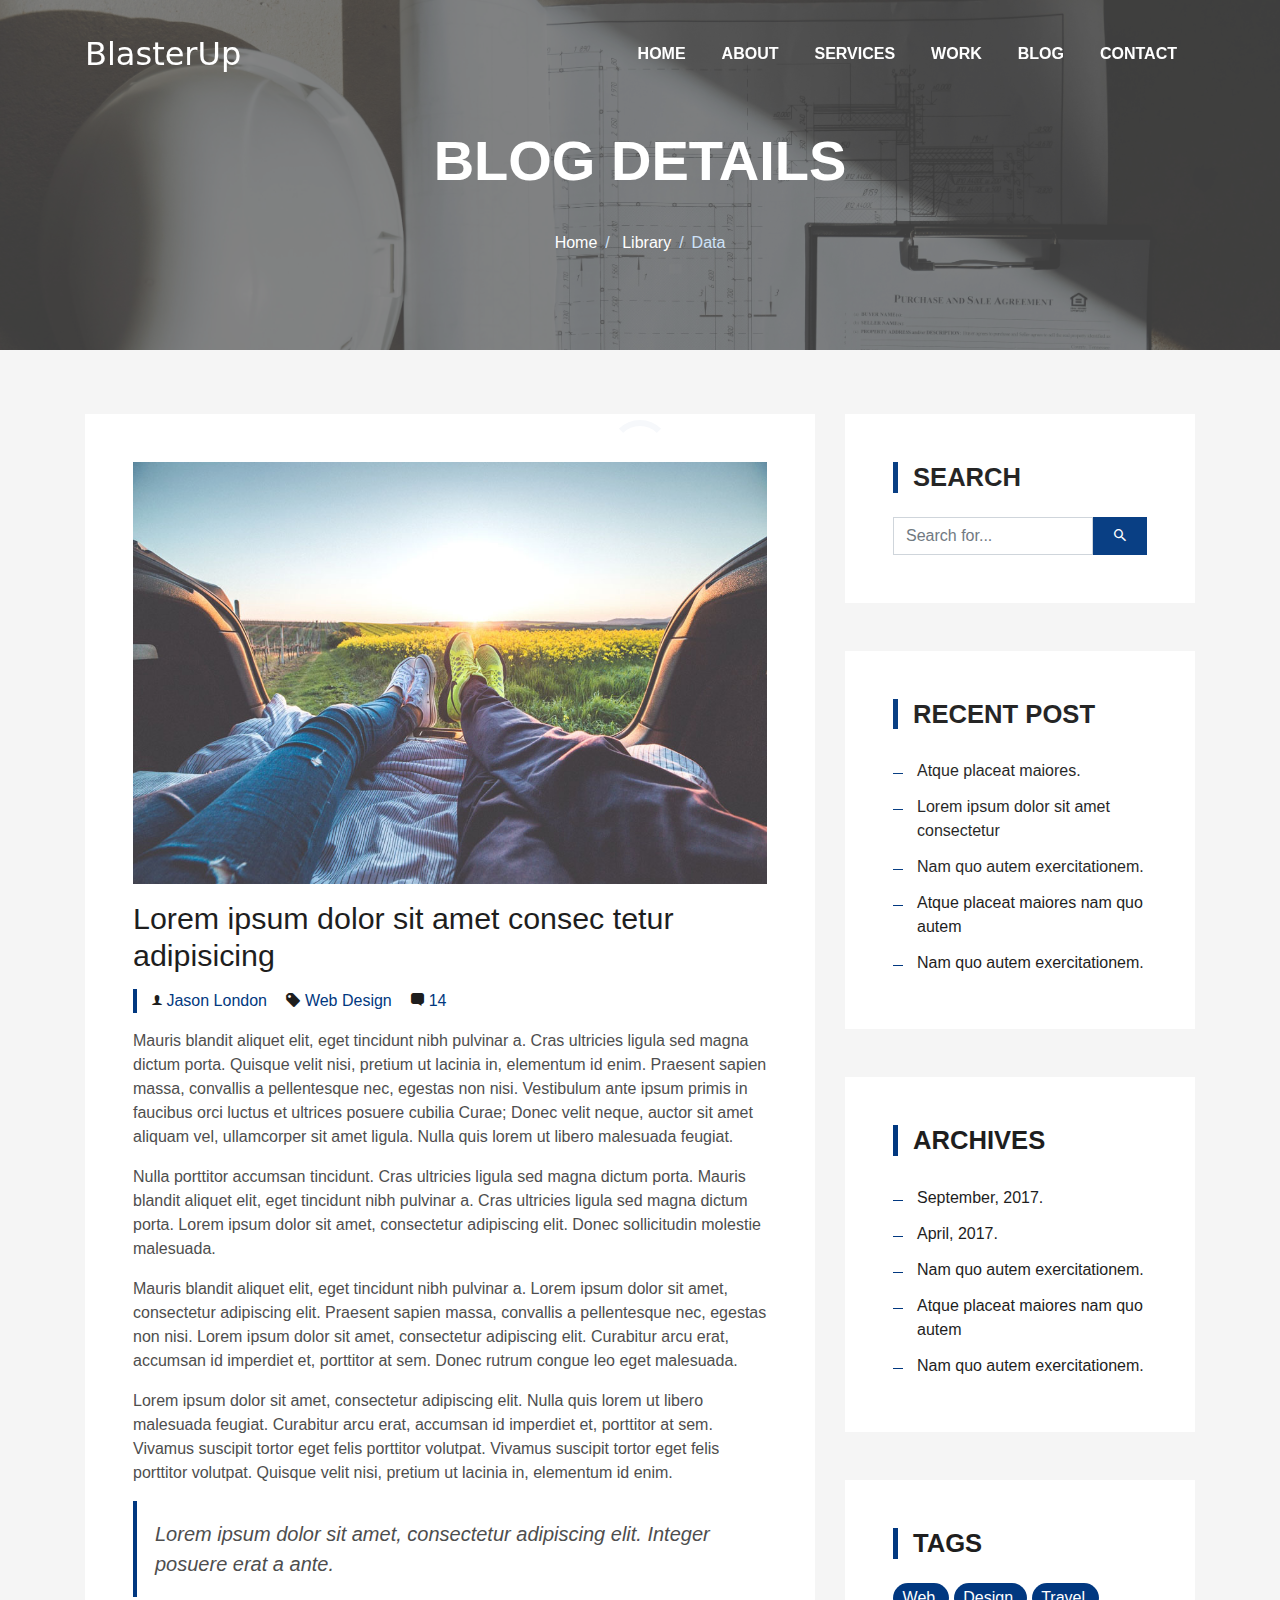
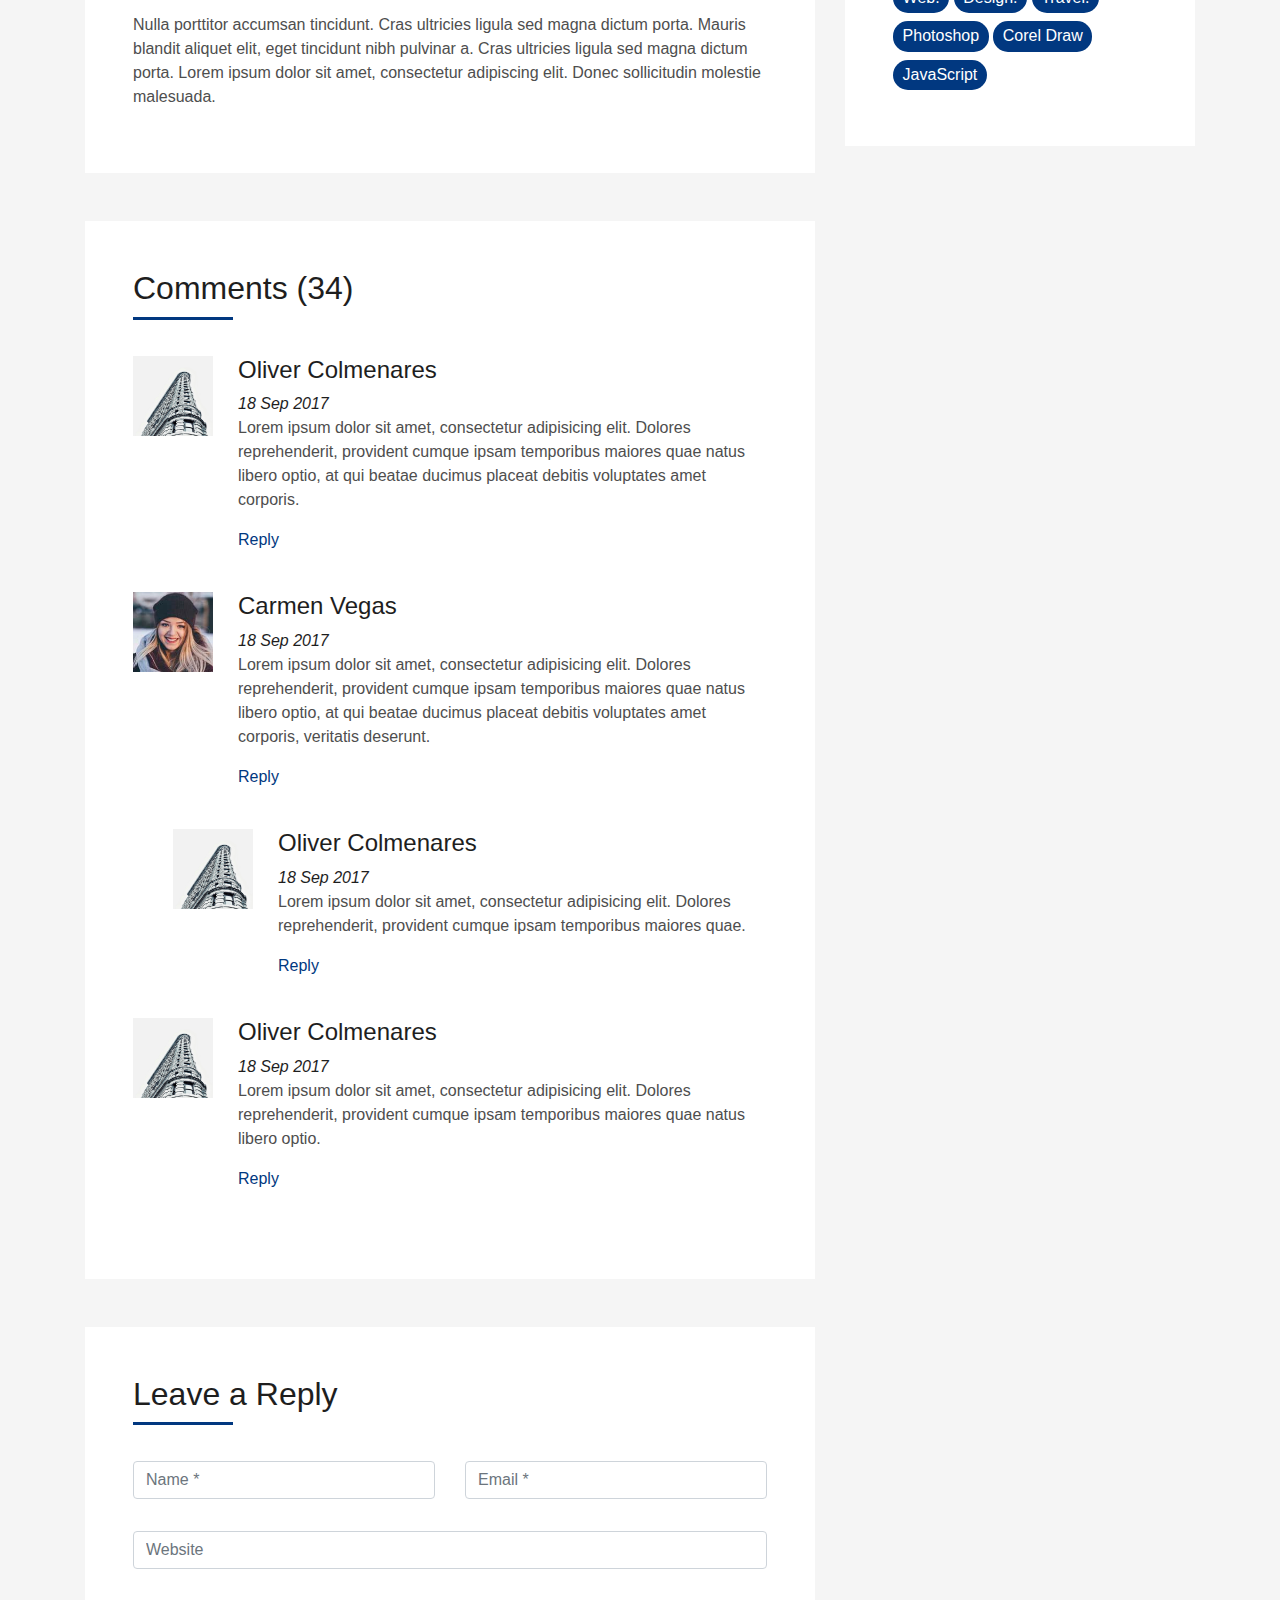
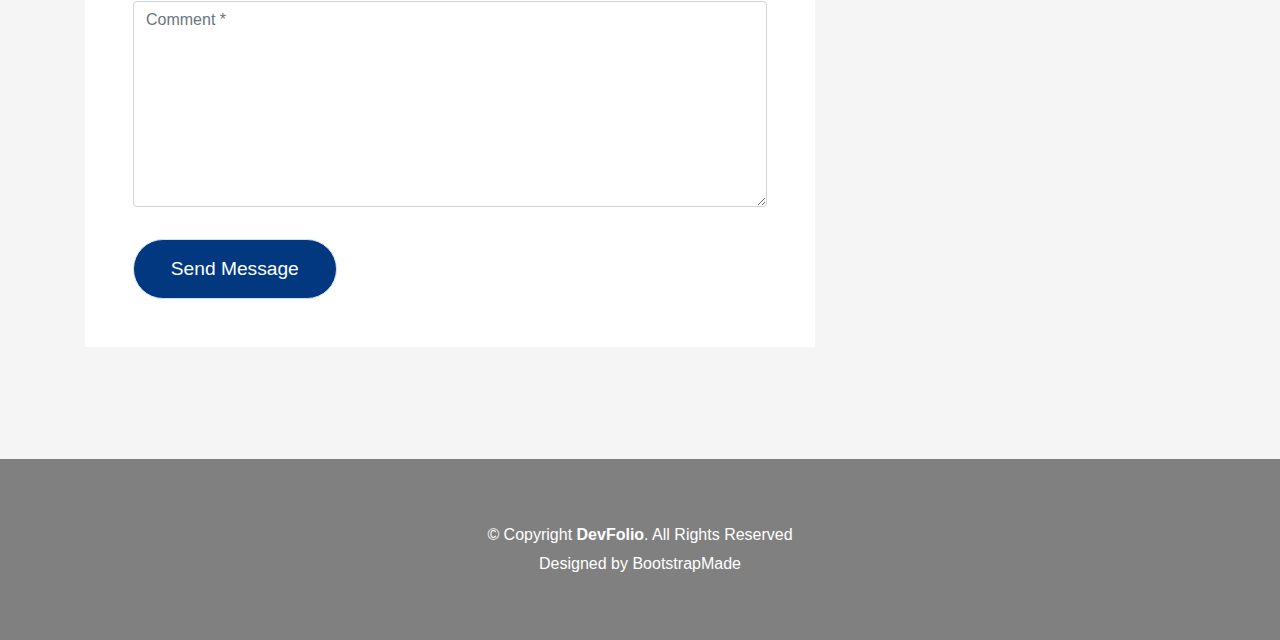
==== blog-single.html @ 53137da9 "Add files via upload" ====
<!DOCTYPE html>
<html lang="en">
<head>
  <meta charset="utf-8">
  <title>DevFolio Bootstrap Template</title>
  <meta content="width=device-width, initial-scale=1.0" name="viewport">
  <meta content="" name="keywords">
  <meta content="" name="description">

  <!-- Favicons -->
  <link href="img/favicon.png" rel="icon">
  <link href="img/apple-touch-icon.png" rel="apple-touch-icon">

  <!-- Bootstrap CSS File -->
  <link href="lib/bootstrap/css/bootstrap.min.css" rel="stylesheet">

  <!-- Libraries CSS Files -->
  <link href="lib/font-awesome/css/font-awesome.min.css" rel="stylesheet">
  <link href="lib/animate/animate.min.css" rel="stylesheet">
  <link href="lib/ionicons/css/ionicons.min.css" rel="stylesheet">
  <link href="lib/owlcarousel/assets/owl.carousel.min.css" rel="stylesheet">
  <link href="lib/lightbox/css/lightbox.min.css" rel="stylesheet">

  <!-- Main Stylesheet File -->
  <link href="css/style.css" rel="stylesheet">

  <!-- =======================================================
    Theme Name: DevFolio
    Theme URL: https://bootstrapmade.com/devfolio-bootstrap-portfolio-html-template/
    Author: BootstrapMade.com
    License: https://bootstrapmade.com/license/
  ======================================================= -->
</head>

<body>
  <!--/ Nav Star /-->
  <nav class="navbar navbar-b navbar-trans navbar-expand-md fixed-top" id="mainNav">
    <div class="container">
      <a class="navbar-brand js-scroll" href="#page-top">BlasterUp</a>
      <button class="navbar-toggler collapsed" type="button" data-toggle="collapse" data-target="#navbarDefault"
        aria-controls="navbarDefault" aria-expanded="false" aria-label="Toggle navigation">
        <span></span>
        <span></span>
        <span></span>
      </button>
      <div class="navbar-collapse collapse justify-content-end" id="navbarDefault">
        <ul class="navbar-nav">
          <li class="nav-item">
            <a class="nav-link js-scroll" href="index.html">Home</a>
          </li>
          <li class="nav-item">
            <a class="nav-link js-scroll" href="#">About</a>
          </li>
          <li class="nav-item">
            <a class="nav-link js-scroll" href="#">Services</a>
          </li>
          <li class="nav-item">
            <a class="nav-link js-scroll" href="#">Work</a>
          </li>
          <li class="nav-item">
            <a class="nav-link js-scroll" href="#">Blog</a>
          </li>
          <li class="nav-item">
            <a class="nav-link js-scroll" href="#">Contact</a>
          </li>
        </ul>
      </div>
    </div>
  </nav>
  <!--/ Nav End /-->

  <!--/ Intro Skew Star /-->
  <div class="intro intro-single route bg-image" style="background-image: url(img/overlay-bg.jpg)">
    <div class="overlay-mf"></div>
    <div class="intro-content display-table">
      <div class="table-cell">
        <div class="container">
          <h2 class="intro-title mb-4">Blog Details</h2>
          <ol class="breadcrumb d-flex justify-content-center">
            <li class="breadcrumb-item">
              <a href="#">Home</a>
            </li>
            <li class="breadcrumb-item">
              <a href="#">Library</a>
            </li>
            <li class="breadcrumb-item active">Data</li>
          </ol>
        </div>
      </div>
    </div>
  </div>
  <!--/ Intro Skew End /-->

  <!--/ Section Blog-Single Star /-->
  <section class="blog-wrapper sect-pt4" id="blog">
    <div class="container">
      <div class="row">
        <div class="col-md-8">
          <div class="post-box">
            <div class="post-thumb">
              <img src="img/post-1.jpg" class="img-fluid" alt="">
            </div>
            <div class="post-meta">
              <h1 class="article-title">Lorem ipsum dolor sit amet consec tetur adipisicing</h1>
              <ul>
                <li>
                  <span class="ion-ios-person"></span>
                  <a href="#">Jason London</a>
                </li>
                <li>
                  <span class="ion-pricetag"></span>
                  <a href="#">Web Design</a>
                </li>
                <li>
                  <span class="ion-chatbox"></span>
                  <a href="#">14</a>
                </li>
              </ul>
            </div>
            <div class="article-content">
              <p>
                Mauris blandit aliquet elit, eget tincidunt nibh pulvinar a. Cras ultricies ligula sed magna dictum
                porta. Quisque velit
                nisi, pretium ut lacinia in, elementum id enim. Praesent sapien massa, convallis a pellentesque
                nec, egestas non nisi. Vestibulum ante ipsum primis in faucibus orci luctus et ultrices posuere
                cubilia Curae; Donec velit neque, auctor sit amet aliquam vel, ullamcorper sit amet ligula.
                Nulla quis lorem ut libero malesuada feugiat.
              </p>
              <p>
                Nulla porttitor accumsan tincidunt. Cras ultricies ligula sed magna dictum porta. Mauris blandit
                aliquet elit, eget tincidunt
                nibh pulvinar a. Cras ultricies ligula sed magna dictum porta. Lorem ipsum dolor sit amet,
                consectetur adipiscing elit. Donec sollicitudin molestie malesuada.
              </p>
              <p>
                Mauris blandit aliquet elit, eget tincidunt nibh pulvinar a. Lorem ipsum dolor sit amet, consectetur
                adipiscing elit. Praesent
                sapien massa, convallis a pellentesque nec, egestas non nisi. Lorem ipsum dolor sit amet,
                consectetur adipiscing elit. Curabitur arcu erat, accumsan id imperdiet et, porttitor at
                sem. Donec rutrum congue leo eget malesuada.
              </p>
              <p>
                Lorem ipsum dolor sit amet, consectetur adipiscing elit. Nulla quis lorem ut libero malesuada feugiat.
                Curabitur arcu erat,
                accumsan id imperdiet et, porttitor at sem. Vivamus suscipit tortor eget felis porttitor
                volutpat. Vivamus suscipit tortor eget felis porttitor volutpat. Quisque velit nisi, pretium
                ut lacinia in, elementum id enim.
              </p>
              <blockquote class="blockquote">
                <p class="mb-0">Lorem ipsum dolor sit amet, consectetur adipiscing elit. Integer posuere erat a ante.</p>
              </blockquote>
              <p>
                Nulla porttitor accumsan tincidunt. Cras ultricies ligula sed magna dictum porta. Mauris blandit
                aliquet elit, eget tincidunt
                nibh pulvinar a. Cras ultricies ligula sed magna dictum porta. Lorem ipsum dolor sit amet,
                consectetur adipiscing elit. Donec sollicitudin molestie malesuada.
              </p>
            </div>
          </div>
          <div class="box-comments">
            <div class="title-box-2">
              <h4 class="title-comments title-left">Comments (34)</h4>
            </div>
            <ul class="list-comments">
              <li>
                <div class="comment-avatar">
                  <img src="img/testimonial-2.jpg" alt="">
                </div>
                <div class="comment-details">
                  <h4 class="comment-author">Oliver Colmenares</h4>
                  <span>18 Sep 2017</span>
                  <p>
                    Lorem ipsum dolor sit amet, consectetur adipisicing elit. Dolores reprehenderit, provident cumque
                    ipsam temporibus maiores
                    quae natus libero optio, at qui beatae ducimus placeat debitis voluptates amet corporis.
                  </p>
                  <a href="3">Reply</a>
                </div>
              </li>
              <li>
                <div class="comment-avatar">
                  <img src="img/testimonial-4.jpg" alt="">
                </div>
                <div class="comment-details">
                  <h4 class="comment-author">Carmen Vegas</h4>
                  <span>18 Sep 2017</span>
                  <p>
                    Lorem ipsum dolor sit amet, consectetur adipisicing elit. Dolores reprehenderit, provident cumque
                    ipsam temporibus maiores
                    quae natus libero optio, at qui beatae ducimus placeat debitis voluptates amet corporis,
                    veritatis deserunt.
                  </p>
                  <a href="3">Reply</a>
                </div>
              </li>
              <li class="comment-children">
                <div class="comment-avatar">
                  <img src="img/testimonial-2.jpg" alt="">
                </div>
                <div class="comment-details">
                  <h4 class="comment-author">Oliver Colmenares</h4>
                  <span>18 Sep 2017</span>
                  <p>
                    Lorem ipsum dolor sit amet, consectetur adipisicing elit. Dolores reprehenderit, provident cumque
                    ipsam temporibus maiores
                    quae.
                  </p>
                  <a href="3">Reply</a>
                </div>
              </li>
              <li>
                <div class="comment-avatar">
                  <img src="img/testimonial-2.jpg" alt="">
                </div>
                <div class="comment-details">
                  <h4 class="comment-author">Oliver Colmenares</h4>
                  <span>18 Sep 2017</span>
                  <p>
                    Lorem ipsum dolor sit amet, consectetur adipisicing elit. Dolores reprehenderit, provident cumque
                    ipsam temporibus maiores
                    quae natus libero optio.
                  </p>
                  <a href="3">Reply</a>
                </div>
              </li>
            </ul>
          </div>
          <div class="form-comments">
            <div class="title-box-2">
              <h3 class="title-left">
                Leave a Reply
              </h3>
            </div>
            <form class="form-mf">
              <div class="row">
                <div class="col-md-6 mb-3">
                  <div class="form-group">
                    <input type="text" class="form-control input-mf" id="inputName" placeholder="Name *" required>
                  </div>
                </div>
                <div class="col-md-6 mb-3">
                  <div class="form-group">
                    <input type="email" class="form-control input-mf" id="inputEmail1" placeholder="Email *" required>
                  </div>
                </div>
                <div class="col-md-12 mb-3">
                  <div class="form-group">
                    <input type="url" class="form-control input-mf" id="inputUrl" placeholder="Website">
                  </div>
                </div>
                <div class="col-md-12 mb-3">
                  <div class="form-group">
                    <textarea id="textMessage" class="form-control input-mf" placeholder="Comment *" name="message"
                      cols="45" rows="8" required></textarea>
                  </div>
                </div>
                <div class="col-md-12">
                  <button type="submit" class="button button-a button-big button-rouded">Send Message</button>
                </div>
              </div>
            </form>
          </div>
        </div>
        <div class="col-md-4">
          <div class="widget-sidebar sidebar-search">
            <h5 class="sidebar-title">Search</h5>
            <div class="sidebar-content">
              <form>
                <div class="input-group">
                  <input type="text" class="form-control" placeholder="Search for..." aria-label="Search for...">
                  <span class="input-group-btn">
                    <button class="btn btn-secondary btn-search" type="button">
                      <span class="ion-android-search"></span>
                    </button>
                  </span>
                </div>
              </form>
            </div>
          </div>
          <div class="widget-sidebar">
            <h5 class="sidebar-title">Recent Post</h5>
            <div class="sidebar-content">
              <ul class="list-sidebar">
                <li>
                  <a href="#">Atque placeat maiores.</a>
                </li>
                <li>
                  <a href="#">Lorem ipsum dolor sit amet consectetur</a>
                </li>
                <li>
                  <a href="#">Nam quo autem exercitationem.</a>
                </li>
                <li>
                  <a href="#">Atque placeat maiores nam quo autem</a>
                </li>
                <li>
                  <a href="#">Nam quo autem exercitationem.</a>
                </li>
              </ul>
            </div>
          </div>
          <div class="widget-sidebar">
            <h5 class="sidebar-title">Archives</h5>
            <div class="sidebar-content">
              <ul class="list-sidebar">
                <li>
                  <a href="#">September, 2017.</a>
                </li>
                <li>
                  <a href="#">April, 2017.</a>
                </li>
                <li>
                  <a href="#">Nam quo autem exercitationem.</a>
                </li>
                <li>
                  <a href="#">Atque placeat maiores nam quo autem</a>
                </li>
                <li>
                  <a href="#">Nam quo autem exercitationem.</a>
                </li>
              </ul>
            </div>
          </div>
          <div class="widget-sidebar widget-tags">
            <h5 class="sidebar-title">Tags</h5>
            <div class="sidebar-content">
              <ul>
                <li>
                  <a href="#">Web.</a>
                </li>
                <li>
                  <a href="#">Design.</a>
                </li>
                <li>
                  <a href="#">Travel.</a>
                </li>
                <li>
                  <a href="#">Photoshop</a>
                </li>
                <li>
                  <a href="#">Corel Draw</a>
                </li>
                <li>
                  <a href="#">JavaScript</a>
                </li>
              </ul>
            </div>
          </div>
        </div>
      </div>
    </div>
  </section>
  <!--/ Section Blog-Single End /-->

  <!--/ Section Contact-Footer Star /-->
  <section class="paralax-mf footer-paralax bg-image sect-mt4 route" style="background-image: url(img/overlay-bg.jpg)">
    <div class="overlay-mf"></div>
    <footer>
      <div class="container">
        <div class="row">
          <div class="col-sm-12">
            <div class="copyright-box">
              <p class="copyright">&copy; Copyright <strong>DevFolio</strong>. All Rights Reserved</p>
              <div class="credits">
                <!--
                  All the links in the footer should remain intact.
                  You can delete the links only if you purchased the pro version.
                  Licensing information: https://bootstrapmade.com/license/
                  Purchase the pro version with working PHP/AJAX contact form: https://bootstrapmade.com/buy/?theme=DevFolio
                -->
                Designed by <a href="https://bootstrapmade.com/">BootstrapMade</a>
              </div>
            </div>
          </div>
        </div>
      </div>
    </footer>
  </section>
  <!--/ Section Contact-footer End /-->

  <a href="#" class="back-to-top"><i class="fa fa-chevron-up"></i></a>
  <div id="preloader"></div>

  <!-- JavaScript Libraries -->
  <script src="lib/jquery/jquery.min.js"></script>
  <script src="lib/jquery/jquery-migrate.min.js"></script>
  <script src="lib/popper/popper.min.js"></script>
  <script src="lib/bootstrap/js/bootstrap.min.js"></script>
  <script src="lib/easing/easing.min.js"></script>
  <script src="lib/counterup/jquery.waypoints.min.js"></script>
  <script src="lib/counterup/jquery.counterup.js"></script>
  <script src="lib/owlcarousel/owl.carousel.min.js"></script>
  <script src="lib/lightbox/js/lightbox.min.js"></script>
  <script src="lib/typed/typed.min.js"></script>
  <!-- Contact Form JavaScript File -->
  <script src="contactform/contactform.js"></script>

  <!-- Template Main Javascript File -->
  <script src="js/main.js"></script>

</body>
</html>
---- css/style.css ----
/*
  Theme Name: DevFolio
  Theme URL: https://bootstrapmade.com/devfolio-bootstrap-portfolio-html-template/
  Author: BootstrapMade.com
  License: https://bootstrapmade.com/license/
*/

/*======================================
//--//-->   STYLES GENERALES
======================================*/
:root {
  --cor-1:#f5f5f5;
  --cor-2:#4e4e4e;
  --cor-3:#1e1e1e;
  --cor-4:#013880;
  --cor-5:#cde1f8;

}

body {
  background-color: var(--cor-1);
  color: var(--cor-2);
}

h1,
h2,
h3,
h4,
h5,
h6 {
  color: var(--cor-3);
}

a {
  color: var(--cor-3);
  transition: all 0.5s ease-in-out;
}

a:hover {
  color: var(--cor-4);
  text-decoration: none;
  transition: all 0.5s ease-in-out;
}

.p-r {
  position: relative;
}

.color-a {
  color: var(--cor-4);
}

.color-d {
  color: var(--cor-1);
}

.color-text-a {
  color: var(--cor-2);
}

.box-shadow,
.paralax-mf,
.service-box,
.work-box,
.card-blog {
  box-shadow: 0 13px 8px -10px rgba(241, 7, 7, 0.1);
}

.box-shadow-a,
.button:hover {
  box-shadow: 0 0 0 4px var(--cor-5);
}

.display-5 {
  font-size: 2.5rem;
  font-weight: 300;
  line-height: 1.1;
}

.display-6 {
  font-size: 2rem;
  font-weight: 300;
  line-height: 1.1;
}

.avatar {
  width: 32px;
  height: 32px;
  margin-right: 4px;
  overflow: hidden;
}

.bg-image {
  background-repeat: no-repeat;
  background-attachment: fixed;
  background-size: cover;
  background-position: center center;
}

.overlay-mf {
  background-color: var(--cor-2);
}

.overlay-mf {
  position: absolute;
  top: 0;
  left: 0px;
  padding: 0;
  height: 100%;
  width: 100%;
  opacity: .7;
}

.paralax-mf {
  position: relative;
  padding: 8rem 0;
}

.display-table {
  width: 100%;
  height: 100%;
  display: table;
}

.table-cell {
  display: table-cell;
  vertical-align: middle;
}

/*--/ Sections /--*/

.sect-4 {
  padding: 4rem 0;
}

.sect-pt4 {
  padding-top: 4rem;
}

.sect-mt4 {
  margin-top: 4rem;
}

/*--/ Title s /--*/

.title-s {
  font-weight: 600;
  color: var(--cor-3);
  font-size: 1.1rem;
}

/*--/ Title A /--*/

.title-box {
  margin-bottom: 4rem;
}

.title-a {
  font-size: 3rem;
  font-weight: bold;
  text-transform: uppercase;
}

.subtitle-a {
  color: var(--cor-2);
}

.line-mf {
  width: 40px;
  height: 5px;
  background-color: var(--cor-4);
  margin: 0 auto;
}

/*--/ Title Left /--*/

.title-box-2 {
  margin-bottom: 3rem;
}

.title-left {
  font-size: 2rem;
  position: relative;
}

.title-left:before {
  content: '';
  position: absolute;
  height: 3px;
  background-color: var(--cor-4);
  width: 100px;
  bottom: -12px;
}

/*------/ Box /------*/

.box-pl2 {
  padding-left: 2rem;
}

.box-shadow-full {
  padding: 3rem 1.25rem;
  position: relative;
  background-color: #fff;
  margin-bottom: 3rem;
  z-index: 2;
  box-shadow: 0 1px 1px 0 rgba(0, 0, 0, 0.06), 0 2px 5px 0 rgba(0, 0, 0, 0.2);
}

/*------/ Socials /------*/

.socials {
  padding: 1.5rem 0;
}

.socials ul li {
  display: inline-block;
}

.socials .ico-circle {
  height: 40px;
  width: 40px;
  font-size: 1.7rem;
  border-radius: 80%;
  line-height: 1.4;
  margin: 0 15px 0 0;
  box-shadow: 0 0 0 3px var(--cor-4);
  transition: all 500ms ease;
}

.socials .ico-circle:hover {
  background-color: var(--cor-4);
  color: #fff;
  box-shadow: 0 0 0 3px var(--cor-5);
  transition: all 500ms ease;
}

/*------/ Ul resect /------*/

.ul-resect,
.socials ul,
.list-ico,
.blog-wrapper .post-meta ul,
.box-comments .list-comments,
.widget-sidebar .list-sidebar,
.widget-tags ul {
  list-style: none;
  padding-left: 0;
  margin-bottom: 0;
}

.list-ico {
  line-height: 2;
}

.list-ico span {
  color: var(--cor-4);
  margin-right: 10px;
}

/*------/ Ico Circle /------*/

.ico-circle {
  height: 100px;
  width: 100px;
  font-size: 2rem;
  border-radius: 50%;
  line-height: 1.55;
  margin: 0 auto;
  text-align: center;
  box-shadow: 0 0 0 10px var(--cor-4);
  display: block;
}

/*------/ Owl Carousel /------*/

.owl-theme .owl-dots {
  text-align: center;
  margin-top: 18px;
}

.owl-theme .owl-dots .owl-dot {
  display: inline-block;
}

.owl-theme .owl-dots .owl-dot span {
  width: 18px;
  height: 7px;
  margin: 5px 5px;
  background: var(--cor-5);
  border: 0px solid var(--cor-5);
  display: block;
  transition: all 0.6s ease-in-out;
  cursor: pointer;
}

.owl-theme .owl-dots .owl-dot:hover span {
  background-color: var(--cor-5);
}

.owl-theme .owl-dots .owl-dot.active span {
  background-color: #1B1B1B;
  width: 25px;
}

/*--/ Scrolltop s /--*/

.scrolltop-mf {
  position: relative;
  display: none;
}

.scrolltop-mf span {
  z-index: 999;
  position: fixed;
  width: 42px;
  height: 42px;
  background-color: var(--cor-4);
  opacity: .7;
  font-size: 1.6rem;
  line-height: 1.5;
  text-align: center;
  color: #fff;
  top: auto;
  left: auto;
  right: 30px;
  bottom: 50px;
  cursor: pointer;
  border-radius: 50%;
}

/* Back to top button */

.back-to-top {
  position: fixed;
  display: none;
  background: var(--cor-4);
  color: #fff;
  width: 44px;
  height: 44px;
  text-align: center;
  line-height: 1;
  font-size: 16px;
  border-radius: 50%;
  right: 15px;
  bottom: 15px;
  transition: background 0.5s;
  z-index: 11;
}

.back-to-top i {
  padding-top: 12px;
  color: #fff;
}

/* Prelaoder */

#preloader {
  position: fixed;
  top: 0;
  left: 0;
  right: 0;
  bottom: 0;
  z-index: 9999;
  overflow: hidden;
  background: #fff;
}

#preloader:before {
  content: "";
  position: fixed;
  top: calc(50% - 30px);
  left: calc(50% - 30px);
  border: 6px solid #f2f2f2;
  border-top: 6px solid var(--cor-4);
  border-radius: 50%;
  width: 60px;
  height: 60px;
  -webkit-animation: animate-preloader 1s linear infinite;
  animation: animate-preloader 1s linear infinite;
}

@-webkit-keyframes animate-preloader {
  0% {
    -webkit-transform: rotate(0deg);
    transform: rotate(0deg);
  }

  100% {
    -webkit-transform: rotate(360deg);
    transform: rotate(360deg);
  }
}

@keyframes animate-preloader {
  0% {
    -webkit-transform: rotate(0deg);
    transform: rotate(0deg);
  }

  100% {
    -webkit-transform: rotate(360deg);
    transform: rotate(360deg);
  }
}

/*======================================
//--//-->   NAVBAR
======================================*/

.navbar-b {
  transition: all .5s ease-in-out;
  background-color: transparent;
  padding-top: 1.563rem;
  padding-bottom: 1.563rem;
}

.navbar-b.navbar-reduce {
  box-shadow: 0px 6px 9px 0px rgba(0, 0, 0, 0.06);
}

.navbar-b.navbar-trans .nav-item,
.navbar-b.navbar-reduce .nav-item {
  position: relative;
  padding-right: 10px;
  padding-left: 0;
}

.navbar-b.navbar-trans .nav-link,
.navbar-b.navbar-reduce .nav-link {
  color: #fff;
  text-transform: uppercase;
  font-weight: 600;
}

.navbar-b.navbar-trans .nav-link:before,
.navbar-b.navbar-reduce .nav-link:before {
  content: '';
  position: absolute;
  margin-left: 0px;
  width: 0%;
  bottom: 0;
  left: 0;
  height: 2px;
  transition: all 500ms ease;
}

.navbar-b.navbar-trans .nav-link:hover,
.navbar-b.navbar-reduce .nav-link:hover {
  color: #1B1B1B;
}

.navbar-b.navbar-trans .nav-link:hover:before,
.navbar-b.navbar-reduce .nav-link:hover:before {
  width: 35px;
}

.navbar-b.navbar-trans .show > .nav-link:before,
.navbar-b.navbar-trans .active > .nav-link:before,
.navbar-b.navbar-trans .nav-link.show:before,
.navbar-b.navbar-trans .nav-link.active:before,
.navbar-b.navbar-reduce .show > .nav-link:before,
.navbar-b.navbar-reduce .active > .nav-link:before,
.navbar-b.navbar-reduce .nav-link.show:before,
.navbar-b.navbar-reduce .nav-link.active:before {
  width: 35px;
}

.navbar-b.navbar-trans .nav-link:before {
  background-color: #fff;
}

.navbar-b.navbar-trans .nav-link:hover {
  color: #fff;
}

.navbar-b.navbar-trans .show > .nav-link,
.navbar-b.navbar-trans .active > .nav-link,
.navbar-b.navbar-trans .nav-link.show,
.navbar-b.navbar-trans .nav-link.active {
  color: #fff;
}

.navbar-b.navbar-reduce {
  transition: all .5s ease-in-out;
  background-color: #fff;
  padding-top: 15px;
  padding-bottom: 15px;
}

.navbar-b.navbar-reduce .nav-link {
  color: var(--cor-4);
}

.navbar-b.navbar-reduce .nav-link:before {
  background-color: var(--cor-4);
}

.navbar-b.navbar-reduce .nav-link:hover {
  color: var(--cor-4);
}

.navbar-b.navbar-reduce .show > .nav-link,
.navbar-b.navbar-reduce .active > .nav-link,
.navbar-b.navbar-reduce .nav-link.show,
.navbar-b.navbar-reduce .nav-link.active {
  color: var(--cor-4);
}

.navbar-b.navbar-reduce .navbar-brand {
  color: var(--cor-4);
}

.navbar-b.navbar-reduce .navbar-toggler span {
  background-color: #1B1B1B;
}

.navbar-b .navbar-brand {
  font-family: "Black Ops One", system-ui;
  font-style: normal;
  color: #fff;
  font-size: 2rem;
}

.navbar-b .navbar-nav .dropdown-item.show .dropdown-menu,
.navbar-b .dropdown.show .dropdown-menu,
.navbar-b .dropdown-btn.show .dropdown-menu {
  -webkit-transform: translate3d(0px, 0px, 0px);
  transform: translate3d(0px, 0px, 0px);
  visibility: visible !important;
}

.navbar-b .dropdown-menu {
  margin: 1.12rem 0 0;
  border-radius: 0;
}

.navbar-b .dropdown-menu .dropdown-item {
  padding: .7rem 1.7rem;
  transition: all 500ms ease;
}

.navbar-b .dropdown-menu .dropdown-item:hover {
  background-color: var(--cor-4);
  color: #fff;
  transition: all 500ms ease;
}

.navbar-b .dropdown-menu .dropdown-item.active {
  background-color: var(--cor-4);
}

/*--/ Hamburger Navbar /--*/

.navbar-toggler {
  position: relative;
}

.navbar-toggler:focus,
.navbar-toggler:active {
  outline: 0;
}

.navbar-toggler span {
  display: block;
  background-color: #fff;
  height: 3px;
  width: 25px;
  margin-top: 4px;
  margin-bottom: 4px;
  -webkit-transform: rotate(0deg);
  transform: rotate(0deg);
  left: 0;
  opacity: 1;
}

.navbar-toggler span:nth-child(1),
.navbar-toggler span:nth-child(3) {
  transition: -webkit-transform .35s ease-in-out;
  transition: transform .35s ease-in-out;
  transition: transform .35s ease-in-out, -webkit-transform .35s ease-in-out;
}

.navbar-toggler:not(.collapsed) span:nth-child(1) {
  position: absolute;
  left: 12px;
  top: 10px;
  -webkit-transform: rotate(135deg);
  transform: rotate(135deg);
  opacity: 0.9;
}

.navbar-toggler:not(.collapsed) span:nth-child(2) {
  height: 12px;
  visibility: hidden;
  background-color: transparent;
}

.navbar-toggler:not(.collapsed) span:nth-child(3) {
  position: absolute;
  left: 12px;
  top: 10px;
  -webkit-transform: rotate(-135deg);
  transform: rotate(-135deg);
  opacity: 0.9;
}

/*======================================
//--//-->   INTRO
======================================*/

.intro {
  height: 100vh;
  position: relative;
  color: #fff;
}

.intro .intro-content {
  text-align: center;
  position: absolute;
}

.intro .overlay-itro {
  background-color: rgba(0, 0, 0, 0.6);
  position: absolute;
  top: 0;
  left: 0px;
  padding: 0;
  height: 100%;
  width: 100%;
  opacity: .9;
}

.intro .intro-title {
  color: #fff;
  font-weight: 600;
  font-size: 3rem;
}

.intro .intro-subtitle {
  font-size: 1.5rem;
  font-weight: 300;
}

.intro .text-slider-items {
  display: none;
}

.intro-single {
  height: 350px;
}

.intro-single .intro-content {
  margin-top: 30px;
}

.intro-single .intro-title {
  text-transform: uppercase;
  font-size: 3rem;
}

.intro-single .breadcrumb {
  background-color: transparent;
  color: var(--cor-4);
}

.intro-single .breadcrumb .breadcrumb-item:before {
  color: var(--cor-5);
}

.intro-single .breadcrumb .breadcrumb-item.active {
  color: var(--cor-5);
}

.intro-single .breadcrumb a {
  color: #fff;
}

/*======================================
//--//-->   ABOUT
======================================*/

.about-mf .box-shadow-full {
  padding-top: 4rem;
  padding-bottom: 4rem;
}

.about-mf .about-img {
  margin-bottom: 2rem;
}

.about-mf .about-img img {
  margin-left: 10px;
}

.skill-mf span {
  color: var(--cor-2);
}

.skill-mf .progress {
  background-color: var(--cor-5);
  margin: .5rem 0 1.2rem 0;
  border-radius: 0;
  height: .7rem;
}

.skill-mf .progress .progress-bar {
  height: .7rem;
  background-color: var(--cor-4);
}

/*======================================
//--//-->   SERVICES
======================================*/

.service-box {
  background-color: #fff;
  padding: 2.5rem 1.3rem;
  border-radius: 1rem;
  margin-bottom: 3rem;
}

.service-box:hover .ico-circle {
  transition: all 500ms ease;
  color: #fff;
  background-color: var(--cor-4);
  box-shadow: 0 0 0 10px var(--cor-5);
}

.service-box .service-ico {
  margin-bottom: 1rem;
  color: var(--cor-3);
}

.service-box .ico-circle {
  transition: all 500ms ease;
  font-size: 4rem;
}

.service-box .s-title {
  font-size: 1.4rem;
  text-transform: uppercase;
  text-align: center;
  padding: .4rem 0;
}

.service-box .s-description {
  color: var(--cor-2);
}

/*======================================
//--//-->   COUNTER
======================================*/

.counter-box {
  color: #fff;
  text-align: center;
}

.counter-ico {
  margin-bottom: 1rem;
}

.counter-ico .ico-circle {
  height: 60px;
  width: 60px;
  line-height: 1.8;
  box-shadow: 0 0 0 10px var(--cor-5);
}

.counter-num .counter {
  font-size: 2rem;
  margin-bottom: 0;
}

/*======================================
//--//-->   PORTFOLIO
======================================*/

.work-box {
  margin-bottom: 3rem;
  -webkit-backface-visibility: hidden;
  backface-visibility: hidden;
  background-color: #fff;
}

.work-box:hover img {
  -webkit-transform: scale(1.3);
  transform: scale(1.3);
}

.work-img {
  display: block;
  overflow: hidden;
}

.work-img img {
  transition: all 1s;
}

.work-content {
  padding: 2rem 3% 1rem 4%;
}

.work-content .w-more {
  color: var(--cor-2);
  font-size: .8rem;
}

.work-content .w-more .w-ctegory {
  color: var(--cor-4);
}

.work-content .w-like {
  font-size: 2.5rem;
  color: var(--cor-4);
  float: right;
}

.work-content .w-like a {
  color: var(--cor-4);
}

.work-content .w-like .num-like {
  font-size: .7rem;
}

.w-title {
  font-size: 1.2rem;
}

/*======================================
//--//-->   TESTIMONIALS
======================================*/

.testimonials .owl-carousel .owl-item img {
  width: auto;
}

.testimonial-box {
  color: #fff;
  text-align: center;
}

.testimonial-box .author-test {
  margin-top: 1rem;
}

.testimonial-box .author-test img {
  margin: 0 auto;
}

.testimonial-box .author {
  color: #fff;
  text-transform: uppercase;
  font-weight: 600;
  margin: 1rem 0;
  display: block;
  font-size: 1.4rem;
}

.testimonial-box .comit {
  font-size: 2rem;
  color: var(--cor-4);
  background-color: #fff;
  width: 52px;
  height: 52px;
  display: block;
  margin: 0 auto;
  border-radius: 50%;
  line-height: 1.6;
}

/*======================================
//--//-->   BLOG
======================================*/

.card-blog .card-body {
  position: relative;
}

.card-blog .card-category-box {
  position: absolute;
  text-align: center;
  top: -16px;
  left: 15px;
  right: 15px;
  line-height: 25px;
  overflow: hidden;
}

.card-blog .card-category {
  display: inline-block;
  color: #fff;
  padding: 0 15px 5px;
  overflow: hidden;
  background-color: var(--cor-4);
  border-radius: 4px;
}

.card-blog .card-category .category {
  color: #fff;
  display: inline-block;
  text-transform: uppercase;
  font-size: .7rem;
  letter-spacing: .1px;
  margin-bottom: 0;
}

.card-blog .card-title {
  font-size: 1.3rem;
  margin-top: .6rem;
}

.card-blog .card-description {
  color: var(--cor-2);
}

.card-blog .post-author {
  display: inline-block;
}

.card-blog .post-date {
  color: var(--cor-2);
  display: inline-block;
  float: right;
}

/*======================================
//--//-->   BLOG-SINGLE
======================================*/

.post-box,
.form-comments,
.box-comments,
.widget-sidebar {
  padding: 2rem;
  background-color: #fff;
  margin-bottom: 3rem;
}

.blog-wrapper .article-title {
  font-size: 1.5rem;
}

.blog-wrapper .post-meta {
  margin: 1rem 0;
}

.blog-wrapper .post-meta ul {
  border-left: 4px solid var(--cor-4);
  margin-top: 1rem;
}

.blog-wrapper .post-meta ul li {
  display: inline-block;
  margin-left: 15px;
}

.blog-wrapper .post-meta ul a {
  color: var(--cor-4);
}

.blog-wrapper .post-meta ul span {
  color: var(--cor-3);
}

.blog-wrapper .blockquote {
  border-left: 4px solid var(--cor-4);
  padding: 18px;
  font-style: italic;
}

/*------/ Comments /------*/

.box-comments .list-comments li {
  padding-bottom: 40px;
}

.box-comments .list-comments .comment-avatar {
  display: table-cell;
  vertical-align: top;
}

.box-comments .list-comments .comment-avatar img {
  width: 80px;
  height: 80px;
}

.box-comments .list-comments .comment-author {
  font-size: 1.3rem;
}

.box-comments .list-comments .comment-details {
  display: table-cell;
  vertical-align: top;
  padding-left: 25px;
}

.box-comments .list-comments a {
  color: var(--cor-4);
}

.box-comments .list-comments span {
  color: var(--cor-3);
  font-style: italic;
}

.box-comments .comment-children {
  margin-left: 40px;
}

/*------/ Sidebar /------*/

.widget-sidebar .sidebar-title {
  font-size: 1.6rem;
  font-weight: 600;
  border-left: 5px solid var(--cor-4);
  padding-left: 15px;
  text-transform: uppercase;
  margin-bottom: 1.5rem;
}

.widget-sidebar .list-sidebar li {
  position: relative;
  padding: 6px 0 6px 24px;
}

.widget-sidebar .list-sidebar li:before {
  position: absolute;
  content: "";
  width: 10px;
  height: 1px;
  left: 0;
  background-color: var(--cor-4);
  top: 20px;
}

.sidebar-search input {
  background-color: #fff;
  border-radius: 0;
  transition: all 0.5s ease-in-out;
}

.sidebar-search .btn-search {
  background-color: var(--cor-4);
  border-color: var(--cor-4);
  border-radius: 0;
  padding-left: 20px;
  padding-right: 20px;
}

.widget-tags ul li {
  display: inline-block;
  background-color: var(--cor-4);
  padding: .2rem .6rem;
  margin-bottom: .5rem;
  border-radius: 15px;
}

.widget-tags ul li a {
  color: #fff;
}

/*======================================
//--//-->   CONTACT
======================================*/

.footer-paralax {
  padding: 4rem 0 0 0;
}

.contact-mf {
  margin-top: 4rem;
}

/*======================================
//--//-->   FOOTER
======================================*/

footer {
  text-align: center;
  color: #fff;
  padding-bottom: 4rem;
}

footer .copyright {
  margin-bottom: .3rem;
}

footer .credits {
  margin-bottom: 0;
}

footer .credits a {
  color: #fff;
}

/*======================================
//--//-->   CONtaCT FORM
======================================*/

#sendmessage {
  color: var(--cor-4);
  border: 1px solid var(--cor-4);
  display: none;
  text-align: center;
  padding: 15px;
  font-weight: 600;
  margin-bottom: 15px;
}

#errormessage {
  color: red;
  display: none;
  border: 1px solid red;
  text-align: center;
  padding: 15px;
  font-weight: 600;
  margin-bottom: 15px;
}

#sendmessage.show,
#errormessage.show,
.show {
  display: block;
}

.validation {
  color: red;
  display: none;
  margin: 0 0 20px;
  font-weight: 400;
  font-size: 13px;
}

/*======================================
//--//-->   BUTTON
======================================*/

.button {
  display: inline-block;
  padding: .3rem .6rem;
  text-align: center;
  vertical-align: middle;
  -webkit-user-select: none;
  -moz-user-select: none;
  -ms-user-select: none;
  user-select: none;
  font-size: 1rem;
  border-radius: .3rem;
  border: 1px solid transparent;
  transition: all 500ms ease;
  cursor: pointer;
}

.button:focus {
  outline: 0;
}

.button:hover {
  background-color: #0062d3;
  color: #fff;
  transition: all 500ms ease;
}

.button-a {
  background-color: var(--cor-4);
  color: #fff;
  border-color: var(--cor-5);
}

.button-big {
  padding: .9rem 2.3rem;
  font-size: 1.2rem;
}

.button-rouded {
  border-radius: 5rem;
}

.btn-lg {
  padding: .5rem 1rem;
  font-size: 1.25rem;
  line-height: 1.5;
  border-radius: .3rem;
}

@media (min-width: 577px) {
  .counter-box {
    margin-bottom: 1.8rem;
  }
}

@media (min-width: 767px) {
  .about-mf .box-pl2 {
    margin-top: 3rem;
    padding-left: 0rem;
  }

  .card-blog {
    margin-bottom: 3rem;
  }

  .contact-mf .box-pl2 {
    margin-top: 3rem;
    padding-left: 0rem;
  }
}

@media (min-width: 768px) {
  .box-shadow-full {
    padding: 3rem;
  }

  .navbar-b.navbar-trans .nav-item,
  .navbar-b.navbar-reduce .nav-item {
    padding-left: 10px;
  }

  .navbar-b.navbar-trans .nav-link:before,
  .navbar-b.navbar-reduce .nav-link:before {
    margin-left: 18px;
  }

  .intro .intro-title {
    font-size: 4.5rem;
  }

  .intro .intro-subtitle {
    font-size: 2.5rem;
  }

  .intro-single .intro-title {
    font-size: 3.5rem;
  }

  .testimonial-box .description {
    padding: 0 5rem;
  }

  .post-box,
  .form-comments,
  .box-comments,
  .widget-sidebar {
    padding: 3rem;
  }

  .blog-wrapper .article-title {
    font-size: 1.9rem;
  }

  .box-comments .list-comments .comment-author {
    font-size: 1.5rem;
  }
}

@media (min-width: 992px) {
  .testimonial-box .description {
    padding: 0 8rem;
  }
}

@media (min-width: 1200px) {
  .testimonial-box .description {
    padding: 0 13rem;
  }
}

@media (max-width: 768px) {
  .back-to-top {
    bottom: 15px;
  }
}
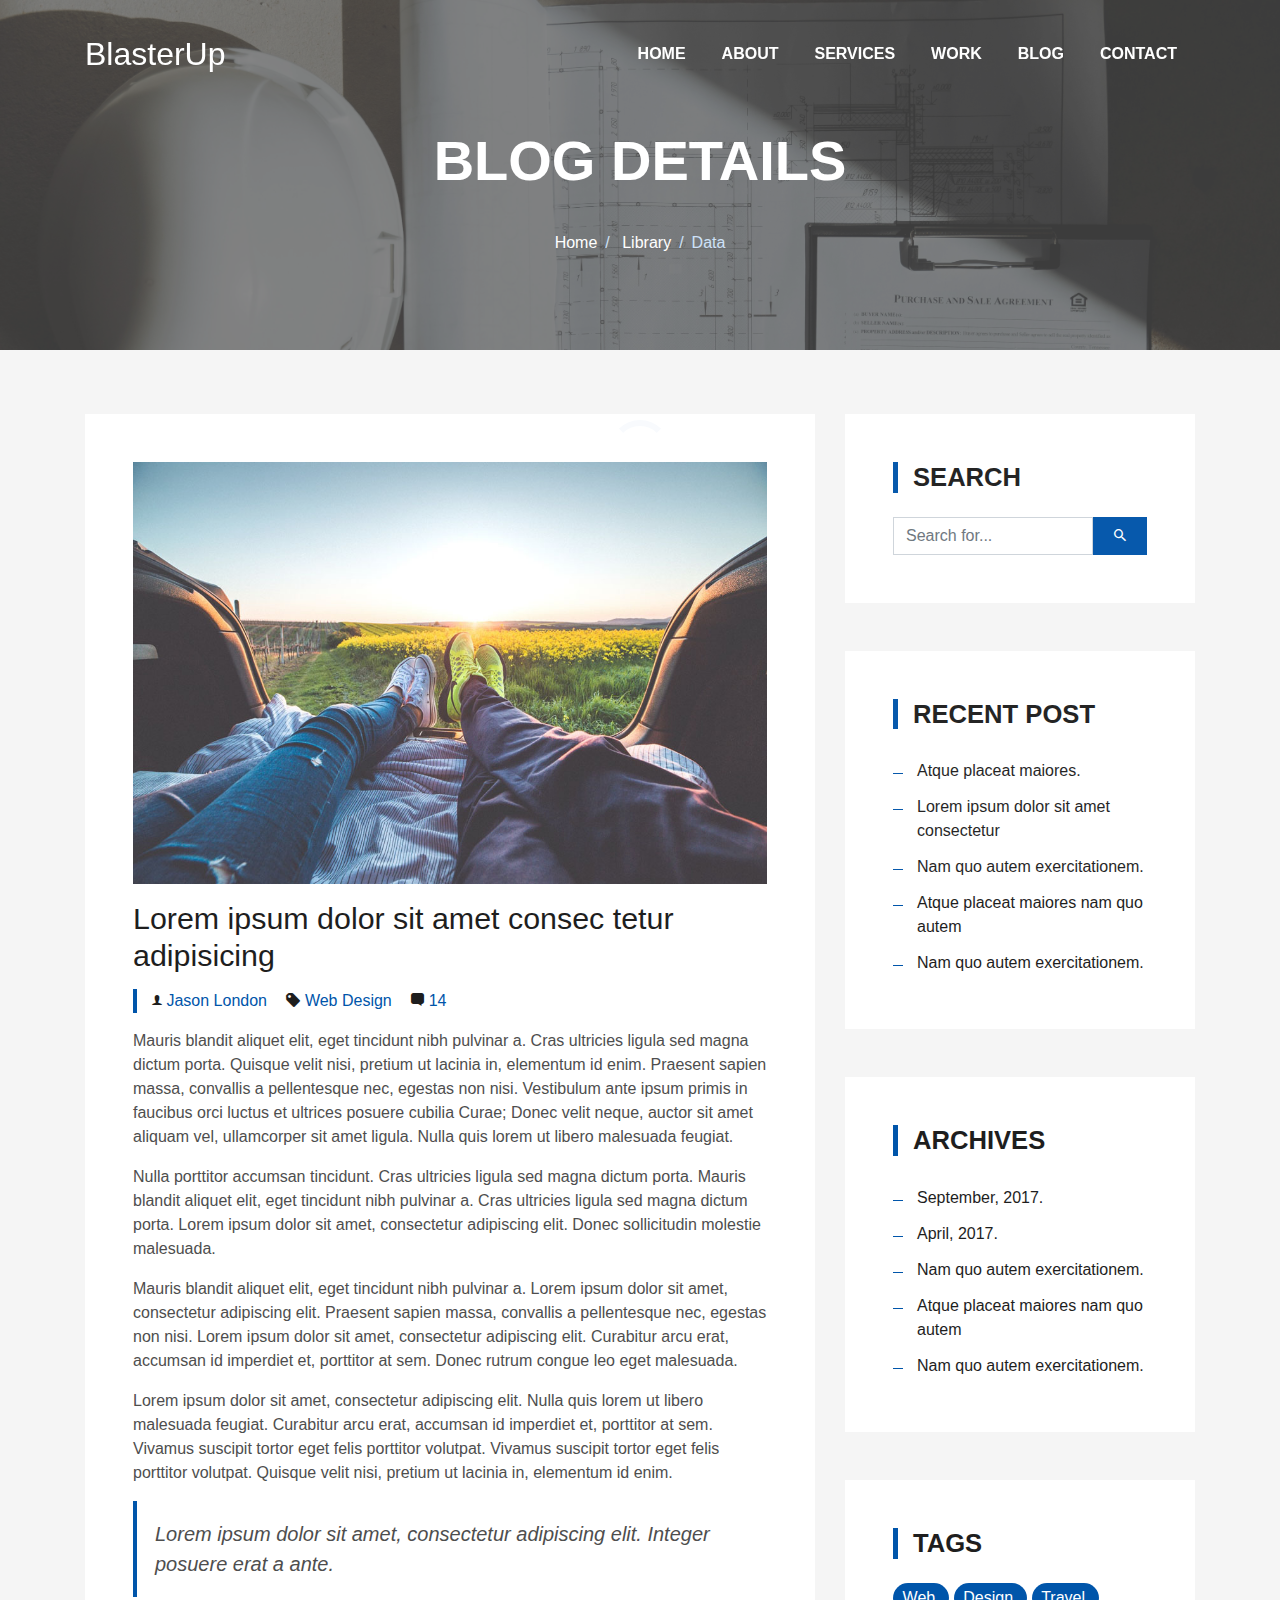
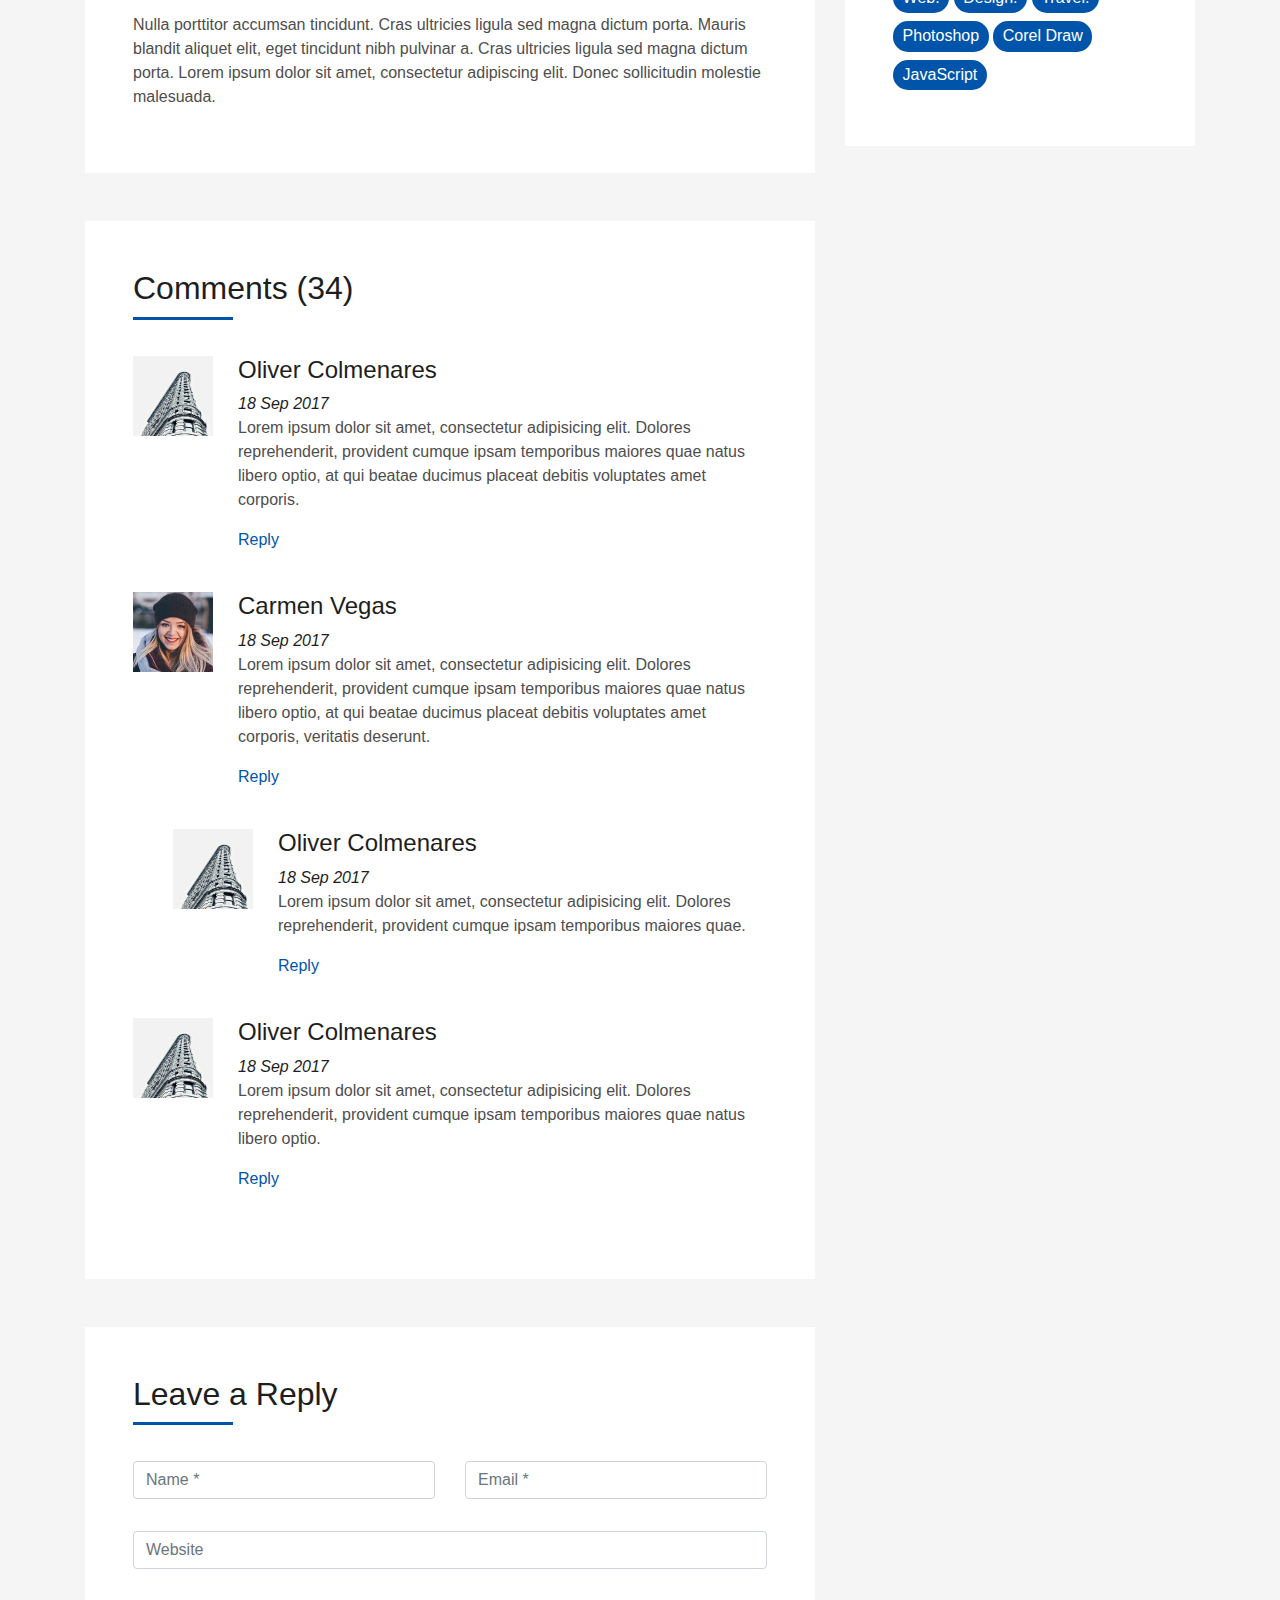
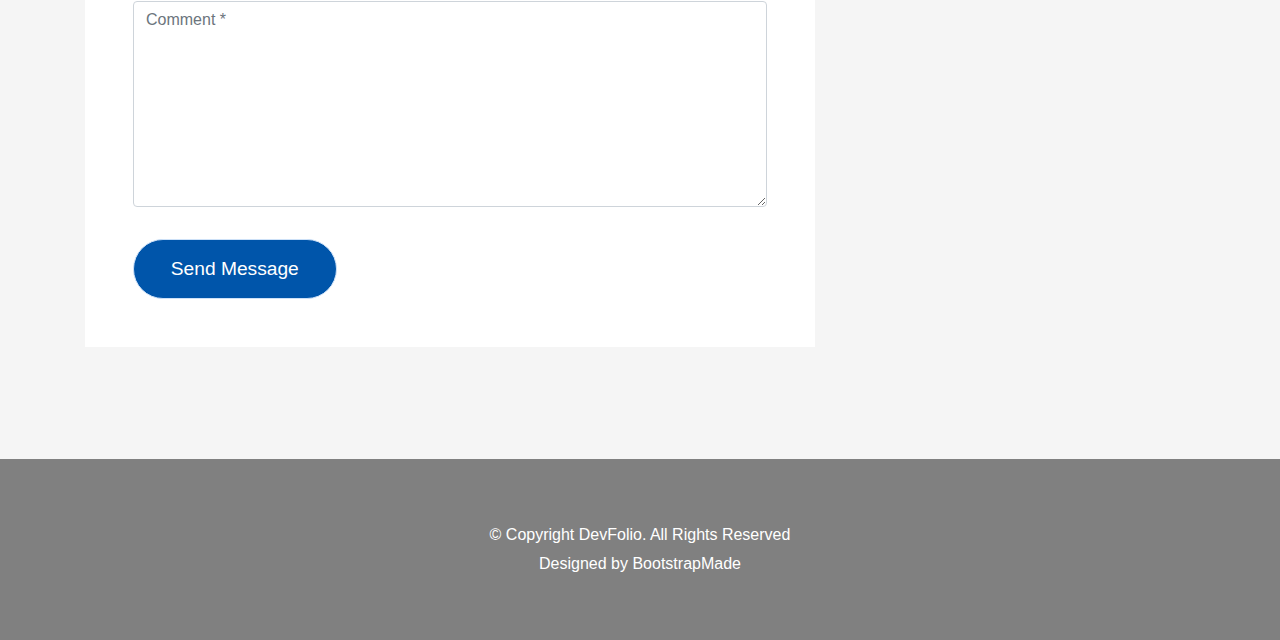
==== commit a44778ee: "Add files via upload" ====
--- a/blog-single.html
+++ b/blog-single.html
@@ -360,7 +360,7 @@
         <div class="row">
           <div class="col-sm-12">
             <div class="copyright-box">
-              <p class="copyright">&copy; Copyright <strong>DevFolio</strong>. All Rights Reserved</p>
+              <p class="copyright">&copy; Copyright DevFolio. All Rights Reserved</p>
               <div class="credits">
                 <!--
                   All the links in the footer should remain intact.
--- a/css/style.css
+++ b/css/style.css
@@ -12,7 +12,7 @@
   --cor-1:#f5f5f5;
   --cor-2:#4e4e4e;
   --cor-3:#1e1e1e;
-  --cor-4:#013880;
+  --cor-4:#05A;
   --cor-5:#cde1f8;
 
 }
@@ -516,8 +516,9 @@
 }
 
 .navbar-b .navbar-brand {
-  font-family: "Black Ops One", system-ui;
-  font-style: normal;
+  font-family: "Offside", sans-serif;
+  font-weight: 400;
+  font-style:normal;
   color: #fff;
   font-size: 2rem;
 }
